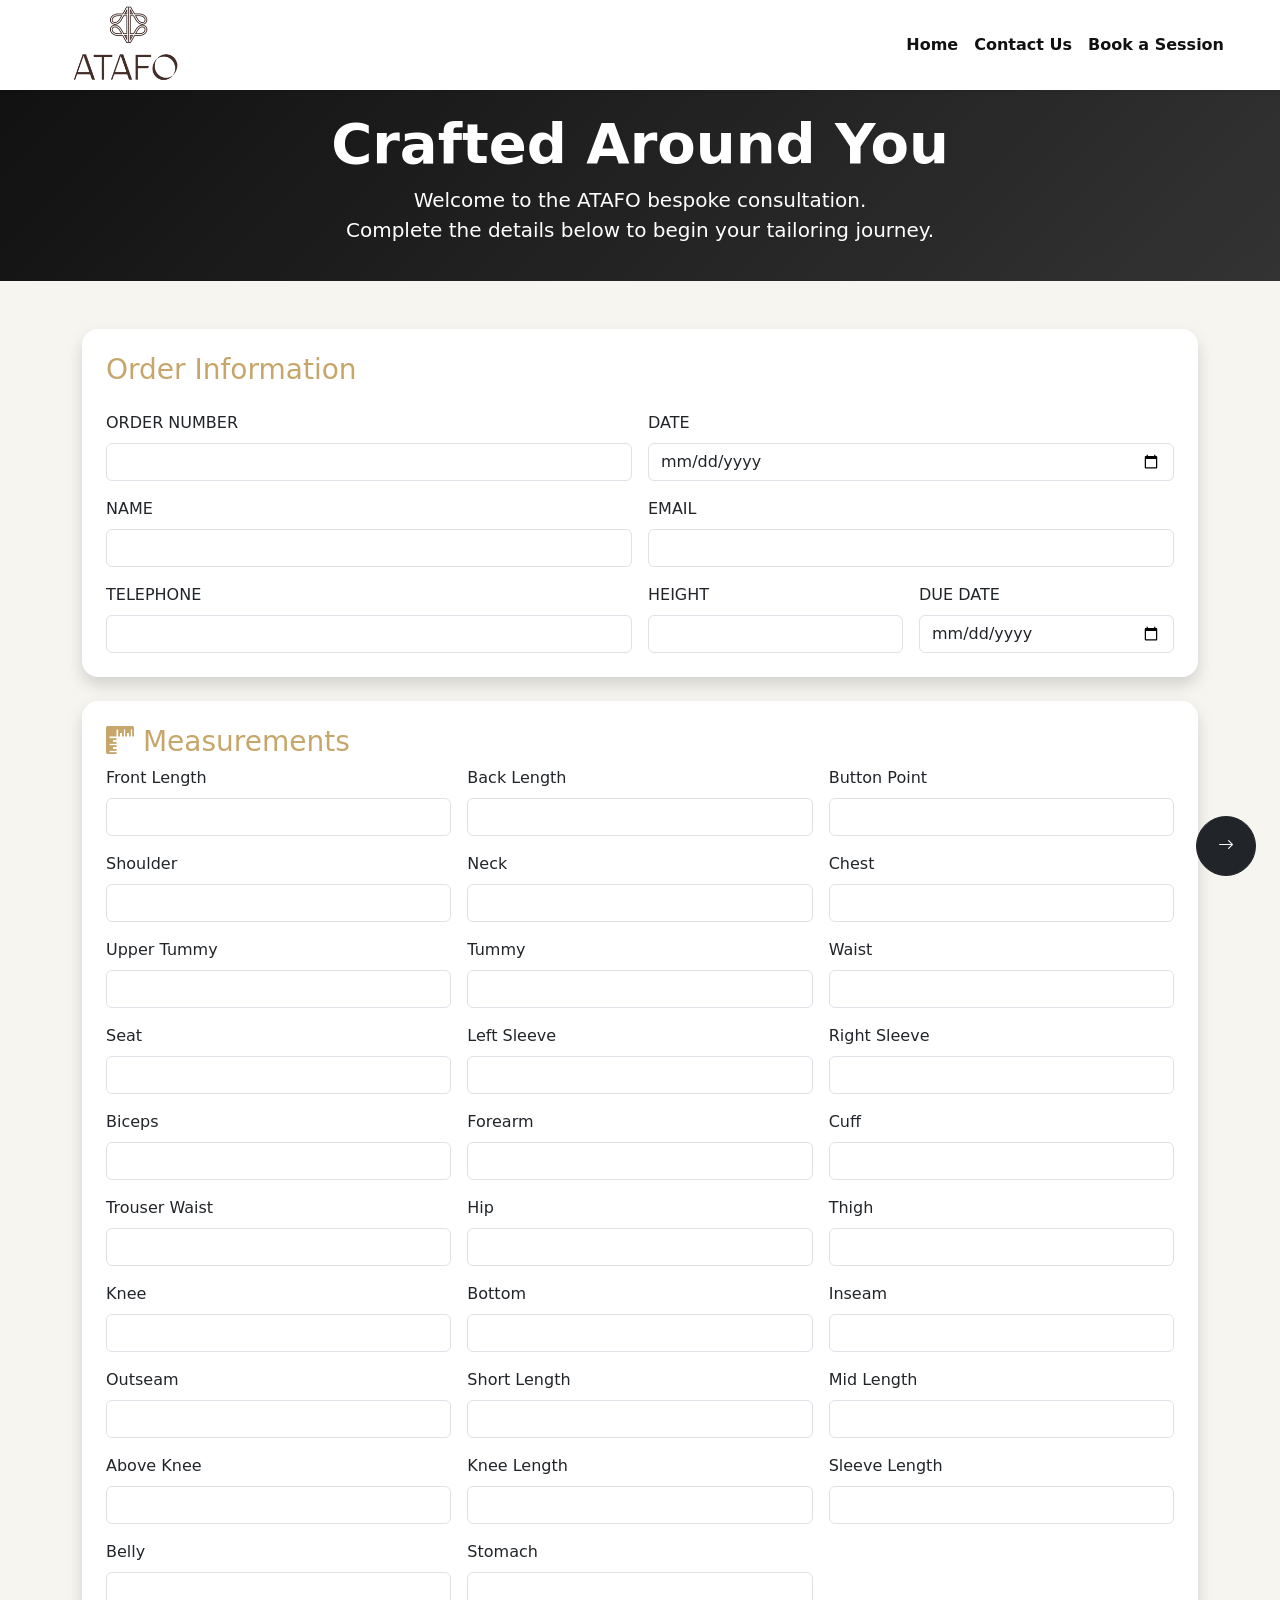
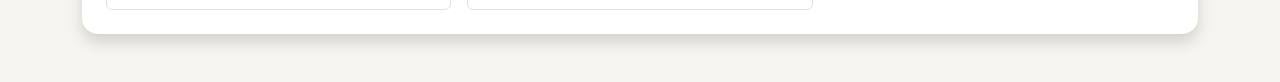
==== index.html @ 3252e6b1 "Add files via upload" ====
<!doctype html>
<html lang="en">
<head>
<meta charset="utf-8">
<meta name="viewport" content="width=device-width,initial-scale=1">
<title>ATAFO Bespoke Consultation</title>

<link href="https://cdn.jsdelivr.net/npm/bootstrap@5.3.3/dist/css/bootstrap.min.css" rel="stylesheet">
<link href="https://cdn.jsdelivr.net/npm/bootstrap-icons@1.11.3/font/bootstrap-icons.css" rel="stylesheet">
<link href="style.css" rel="stylesheet">
</head>

<body>

<nav class="navbar navbar-expand-lg bg-white shadow-sm atafo-navbar">
<div class="container-fluid">

<a class="navbar-brand ms-4" href="#">
<img src="logo.png"
style="width:200px;height:90px;object-fit:contain;margin-left:25px;">
</a>

<button class="navbar-toggler"
        type="button"
        data-bs-toggle="collapse"
        data-bs-target="#nav"
        aria-controls="nav"
        aria-expanded="false"
        aria-label="Toggle navigation">
    <span class="navbar-toggler-icon"></span>
</button>

<div class="collapse navbar-collapse" id="nav">
<ul class="navbar-nav ms-auto me-5 fw-semibold">
<li class="nav-item"><a class="nav-link" href="#">Home</a></li>
<li class="nav-item"><a class="nav-link" href="#">Contact Us</a></li>
<li class="nav-item"><a class="nav-link" href="#">Book a Session</a></li>
</ul>
</div>

</div>
</nav>

<header class="hero text-center">
<div class="container">
<h1 class="display-4 fw-bold">Crafted Around You</h1>
<p class="lead">Welcome to the ATAFO bespoke consultation.<br>
Complete the details below to begin your tailoring journey.</p>
</div>
</header>

<div class="container my-5">
<div class="card shadow border-0 rounded-4 p-4">
<h3 class="mb-4">Order Information</h3>
<div class="row g-3">
<div class="col-md-6"><label class="form-label">ORDER NUMBER</label><input class="form-control"></div>
<div class="col-md-6"><label class="form-label">DATE</label><input type="date" class="form-control"></div>
<div class="col-md-6"><label class="form-label">NAME</label><input class="form-control"></div>
<div class="col-md-6"><label class="form-label">EMAIL</label><input type="email" class="form-control"></div>
<div class="col-md-6"><label class="form-label">TELEPHONE</label><input class="form-control"></div>
<div class="col-md-3"><label class="form-label">HEIGHT</label><input class="form-control"></div>
<div class="col-md-3"><label class="form-label">DUE DATE</label><input type="date" class="form-control"></div>
</div>
</div>

<div class="card shadow border-0 rounded-4 p-4 mt-4">
<h3><i class="bi bi-rulers"></i> Measurements</h3>
<div class="row g-3">
<div class="col-md-4"><label class="form-label">Front Length</label><input class="form-control"></div>
<div class="col-md-4"><label class="form-label">Back Length</label><input class="form-control"></div>
<div class="col-md-4"><label class="form-label">Button Point</label><input class="form-control"></div>
<div class="col-md-4"><label class="form-label">Shoulder</label><input class="form-control"></div>
<div class="col-md-4"><label class="form-label">Neck</label><input class="form-control"></div>
<div class="col-md-4"><label class="form-label">Chest</label><input class="form-control"></div>
<div class="col-md-4"><label class="form-label">Upper Tummy</label><input class="form-control"></div>
<div class="col-md-4"><label class="form-label">Tummy</label><input class="form-control"></div>
<div class="col-md-4"><label class="form-label">Waist</label><input class="form-control"></div>
<div class="col-md-4"><label class="form-label">Seat</label><input class="form-control"></div>
<div class="col-md-4"><label class="form-label">Left Sleeve</label><input class="form-control"></div>
<div class="col-md-4"><label class="form-label">Right Sleeve</label><input class="form-control"></div>
<div class="col-md-4"><label class="form-label">Biceps</label><input class="form-control"></div>
<div class="col-md-4"><label class="form-label">Forearm</label><input class="form-control"></div>
<div class="col-md-4"><label class="form-label">Cuff</label><input class="form-control"></div>
<div class="col-md-4"><label class="form-label">Trouser Waist</label><input class="form-control"></div>
<div class="col-md-4"><label class="form-label">Hip</label><input class="form-control"></div>
<div class="col-md-4"><label class="form-label">Thigh</label><input class="form-control"></div>
<div class="col-md-4"><label class="form-label">Knee</label><input class="form-control"></div>
<div class="col-md-4"><label class="form-label">Bottom</label><input class="form-control"></div>
<div class="col-md-4"><label class="form-label">Inseam</label><input class="form-control"></div>
<div class="col-md-4"><label class="form-label">Outseam</label><input class="form-control"></div>
<div class="col-md-4"><label class="form-label">Short Length</label><input class="form-control"></div>
<div class="col-md-4"><label class="form-label">Mid Length</label><input class="form-control"></div>
<div class="col-md-4"><label class="form-label">Above Knee</label><input class="form-control"></div>
<div class="col-md-4"><label class="form-label">Knee Length</label><input class="form-control"></div>
<div class="col-md-4"><label class="form-label">Sleeve Length</label><input class="form-control"></div>
<div class="col-md-4"><label class="form-label">Belly</label><input class="form-control"></div>
<div class="col-md-4"><label class="form-label">Stomach</label><input class="form-control"></div>

</div></div></div>

<a href="sheet4.html" class="btn btn-dark rounded-circle position-fixed bottom-0 end-0 m-4" style="width:60px;height:60px;display:flex;align-items:center;justify-content:center;">
<i class="bi bi-arrow-right"></i>
</a>

<script src="https://cdn.jsdelivr.net/npm/bootstrap@5.3.3/dist/js/bootstrap.bundle.min.js"></script>
</body></html>
---- style.css ----
:root{--gold:#C6A66A;--dark:#111;--bg:#F7F5F0;}
body{background:var(--bg);}
.hero{
    background: linear-gradient(135deg,#111,#333);
    color: #fff;
    padding: 20px 0;
   
}
.nav-link{color:#111}.nav-link:hover{color:var(--gold)}
.card{border-radius:18px}
h3{color:var(--gold)}
.form-control:focus{border-color:var(--gold);box-shadow:0 0 0 .2rem rgba(198,166,106,.25)}

.atafo-navbar{
    min-height:90px;
    padding:0 !important;
}

.atafo-navbar .container-fluid{
    padding-left:0 !important;
    padding-right:0 !important;
}

.navbar-brand{
    margin:0 !important;
    padding:0 !important;
}

.logo-img{
    width:200px;
    height:90px;
    object-fit:contain;
    display:block;
    margin:0 !important;
}

@media (max-width:800px){

    .atafo-navbar .container-fluid{
        justify-content:space-between;
        padding-left:0 !important;
    }

    .navbar-brand{
        margin-left:-12px !important;
    }

}


@media (max-width:800px){

    .navbar-toggler{
        margin-right:30px;
    }

    .navbar-collapse{
        padding-left:15px;
    }

}
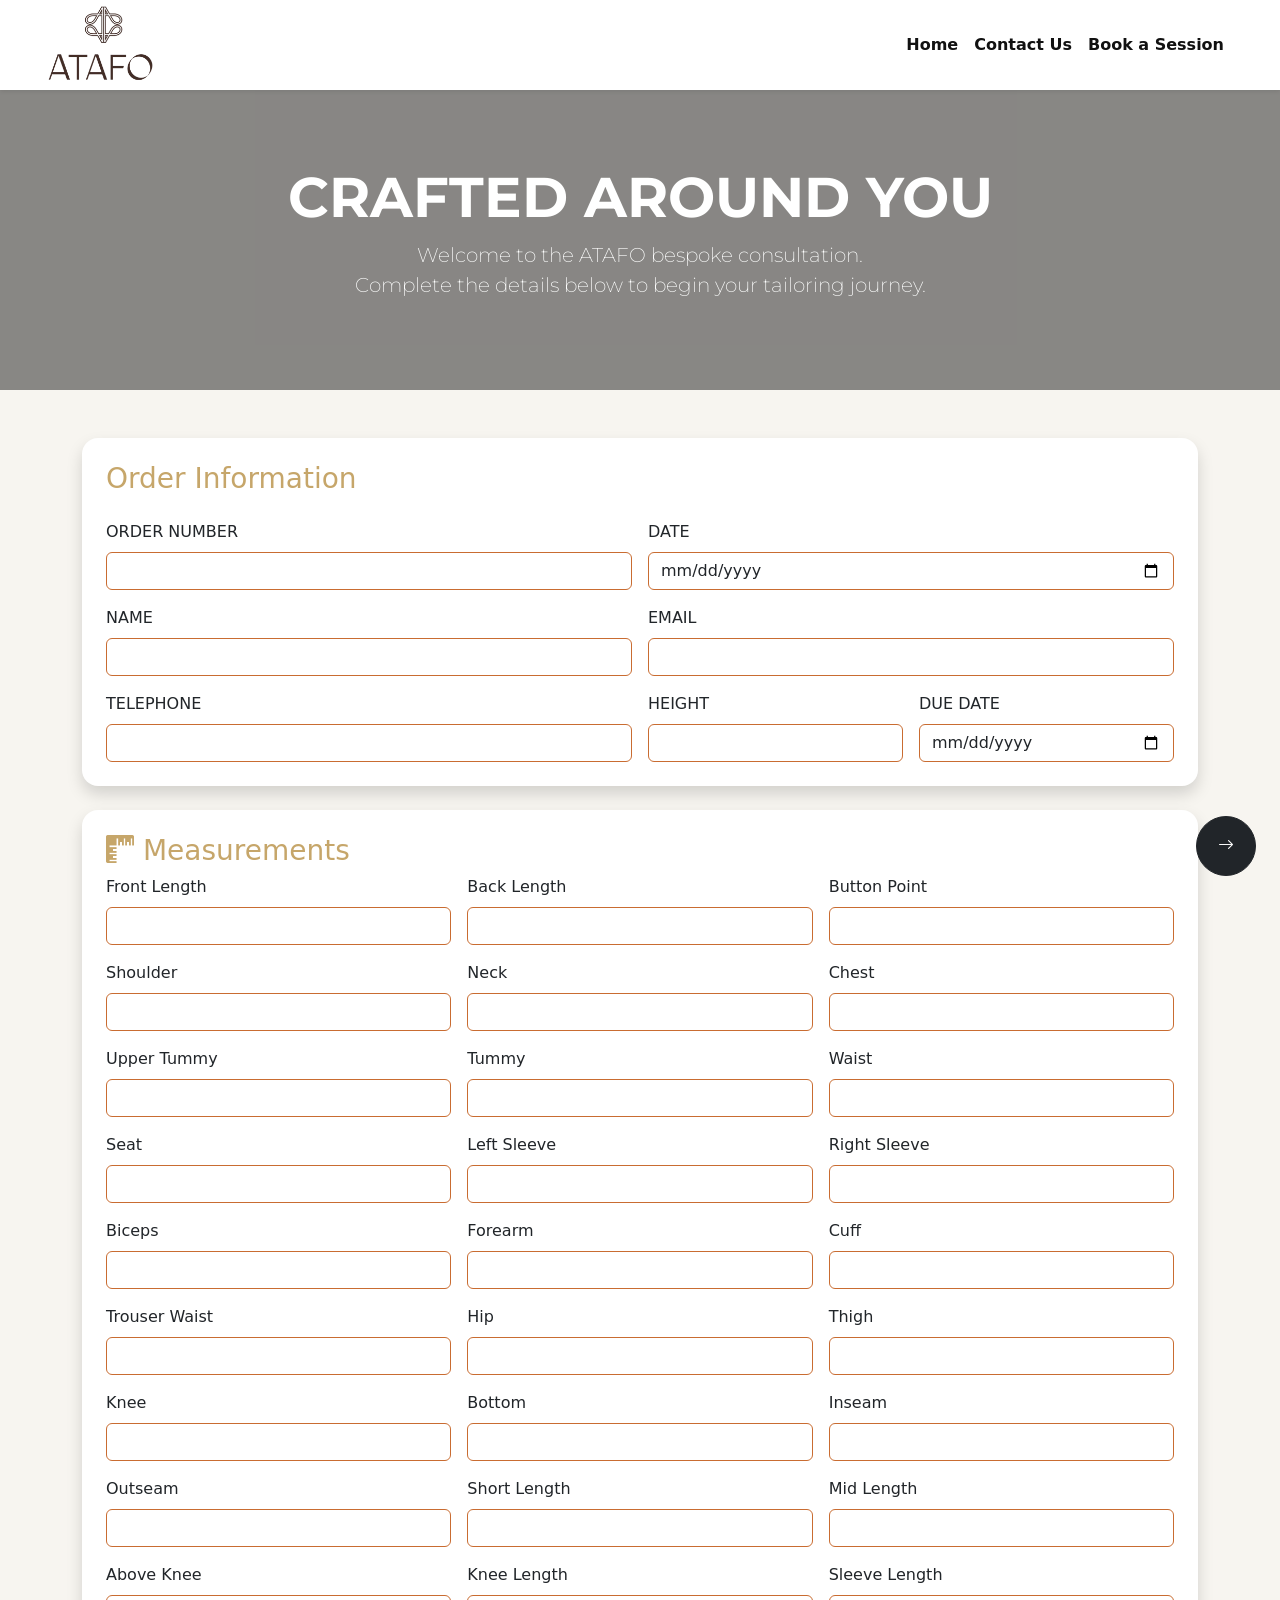
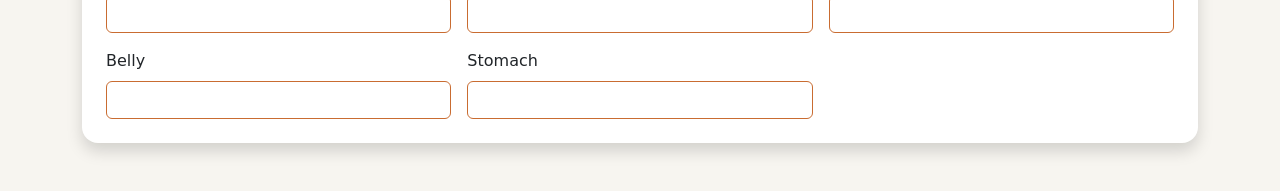
==== commit c3764d48: "Update index.html" ====
--- a/index.html
+++ b/index.html
@@ -8,6 +8,7 @@
 <link href="https://cdn.jsdelivr.net/npm/bootstrap@5.3.3/dist/css/bootstrap.min.css" rel="stylesheet">
 <link href="https://cdn.jsdelivr.net/npm/bootstrap-icons@1.11.3/font/bootstrap-icons.css" rel="stylesheet">
 <link href="style.css" rel="stylesheet">
+<link href="https://fonts.googleapis.com/css2?family=Montserrat:wght@400;900&display=swap" rel="stylesheet">
 </head>
 
 <body>
@@ -15,9 +16,8 @@
 <nav class="navbar navbar-expand-lg bg-white shadow-sm atafo-navbar">
 <div class="container-fluid">
 
-<a class="navbar-brand ms-4" href="#">
-<img src="logo.png"
-style="width:200px;height:90px;object-fit:contain;margin-left:25px;">
+<a class="navbar-brand" href="#">
+    <img src="logo.png" class="logo-img">
 </a>
 
 <button class="navbar-toggler"
@@ -27,7 +27,7 @@
         aria-controls="nav"
         aria-expanded="false"
         aria-label="Toggle navigation">
-    <span class="navbar-toggler-icon"></span>
+<i class="bi bi-list fs-1 menu-icon"></i>
 </button>
 
 <div class="collapse navbar-collapse" id="nav">
@@ -42,11 +42,17 @@
 </nav>
 
 <header class="hero text-center">
-<div class="container">
-<h1 class="display-4 fw-bold">Crafted Around You</h1>
-<p class="lead">Welcome to the ATAFO bespoke consultation.<br>
-Complete the details below to begin your tailoring journey.</p>
-</div>
+    <div class="hero-bg"></div>
+
+    <div class="hero-overlay">
+        <div class="container">
+            <h1 class="display-4 fw-bold">Crafted Around You</h1>
+            <p class="lead">
+                Welcome to the ATAFO bespoke consultation.<br>
+                Complete the details below to begin your tailoring journey.
+            </p>
+        </div>
+    </div>
 </header>
 
 <div class="container my-5">
@@ -99,8 +105,49 @@
 </div></div></div>
 
 <a href="sheet4.html" class="btn btn-dark rounded-circle position-fixed bottom-0 end-0 m-4" style="width:60px;height:60px;display:flex;align-items:center;justify-content:center;">
+
 <i class="bi bi-arrow-right"></i>
 </a>
 
 <script src="https://cdn.jsdelivr.net/npm/bootstrap@5.3.3/dist/js/bootstrap.bundle.min.js"></script>
-</body></html>+
+
+<script>
+document.addEventListener("click", function (e) {
+
+    const navbar = document.querySelector(".navbar");
+    const collapse = document.getElementById("nav");
+
+    if (!navbar.contains(e.target) && collapse.classList.contains("show")) {
+        const bsCollapse = bootstrap.Collapse.getOrCreateInstance(collapse);
+        bsCollapse.hide();
+    }
+
+});
+</script>
+
+
+
+<script>
+const hero = document.querySelector(".hero");
+const bg = document.querySelector(".hero-bg");
+
+hero.addEventListener("mousemove",(e)=>{
+
+    const rect = hero.getBoundingClientRect();
+
+    const x = (e.clientX - rect.left)/rect.width - .5;
+    const y = (e.clientY - rect.top)/rect.height - .5;
+
+    bg.style.transform =
+        `translate(${-x*25}px,${-y*25}px) scale(1.08)`;
+
+});
+
+hero.addEventListener("mouseleave",()=>{
+
+    bg.style.transform="translate(0,0) scale(1.08)";
+
+});
+</script>
+</body></html>
--- a/style.css
+++ b/style.css
@@ -1,15 +1,41 @@
 :root{--gold:#C6A66A;--dark:#111;--bg:#F7F5F0;}
 body{background:var(--bg);}
+
+
 .hero{
-    background: linear-gradient(135deg,#111,#333);
-    color: #fff;
-    padding: 20px 0;
-   
+    position:relative;
+    height:300px;
+    overflow:hidden;
 }
+
+.hero-bg{
+    position:absolute;
+    inset:-30px;
+    background:url("but.webp") center/cover no-repeat;
+    transition:transform .15s ease-out;
+    will-change:transform;
+}
+
+.hero-overlay{
+    position:relative;
+    z-index:2;
+    height:100%;
+    display:flex;
+    justify-content:center;
+    align-items:center;
+    background:rgba(0,0,0,.45);
+}
+
+
+
 .nav-link{color:#111}.nav-link:hover{color:var(--gold)}
 .card{border-radius:18px}
 h3{color:var(--gold)}
-.form-control:focus{border-color:var(--gold);box-shadow:0 0 0 .2rem rgba(198,166,106,.25)}
+
+
+.form-control{
+    border: 1px solid #C96C31;
+}
 
 .atafo-navbar{
     min-height:90px;
@@ -34,6 +60,22 @@
     margin:0 !important;
 }
 
+
+.hero h1,
+.hero .lead{
+    color: #fff;
+}
+.hero h1{
+    font-family: "Montserrat", sans-serif;
+    font-weight: 400;
+    text-transform: uppercase;
+}
+
+.hero p{
+    font-family: "Montserrat", sans-serif;
+    font-weight: 200;
+}
+
 @media (max-width:800px){
 
     .atafo-navbar .container-fluid{
@@ -45,10 +87,10 @@
         margin-left:-12px !important;
     }
 
-}
-
-
-@media (max-width:800px){
+    .logo-img{
+        width:130px !important;
+        height:auto !important;
+    }
 
     .navbar-toggler{
         margin-right:30px;
@@ -58,4 +100,18 @@
         padding-left:15px;
     }
 
-}+}
+
+.menu-icon{
+    color:#C96C31;
+    font-size:2.4rem !important;
+}
+
+.navbar-toggler{
+    border:1px solid #C96C31;
+}
+
+.navbar-toggler:focus{
+    box-shadow:none;
+}
+
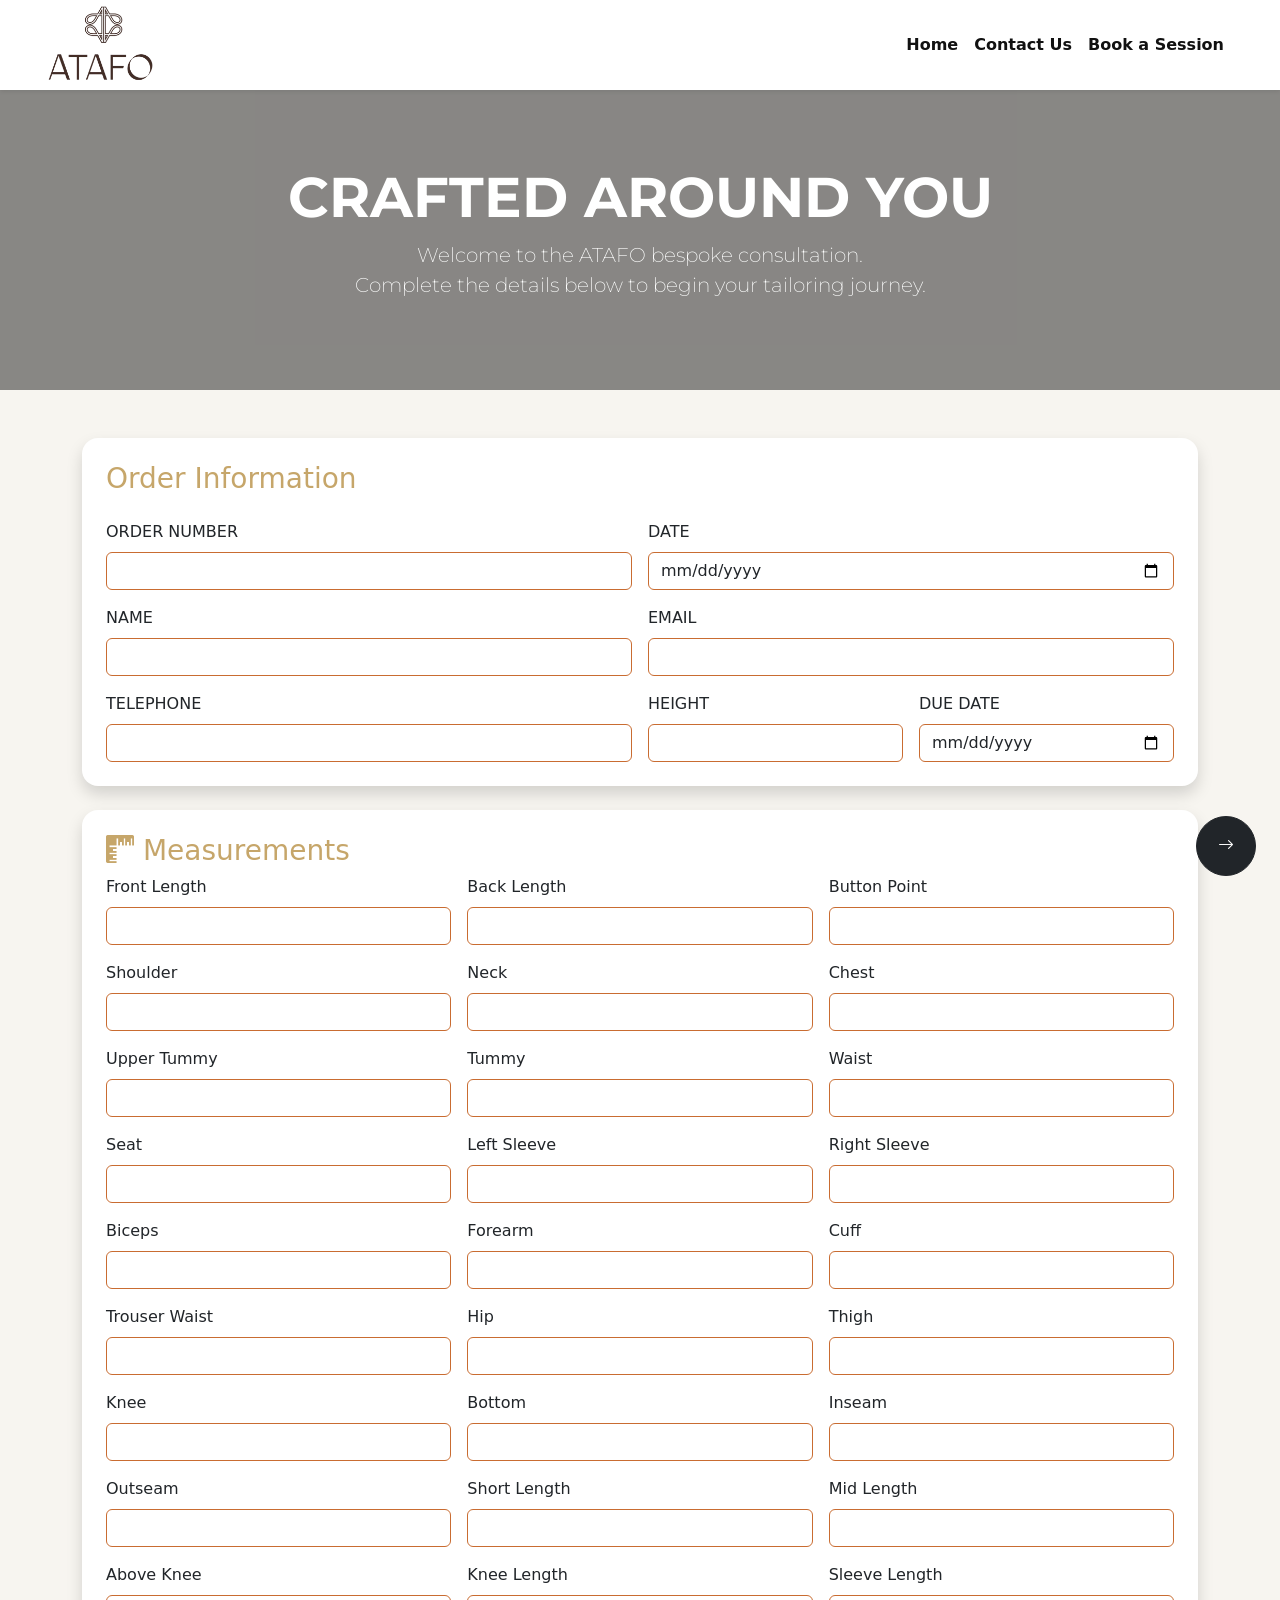
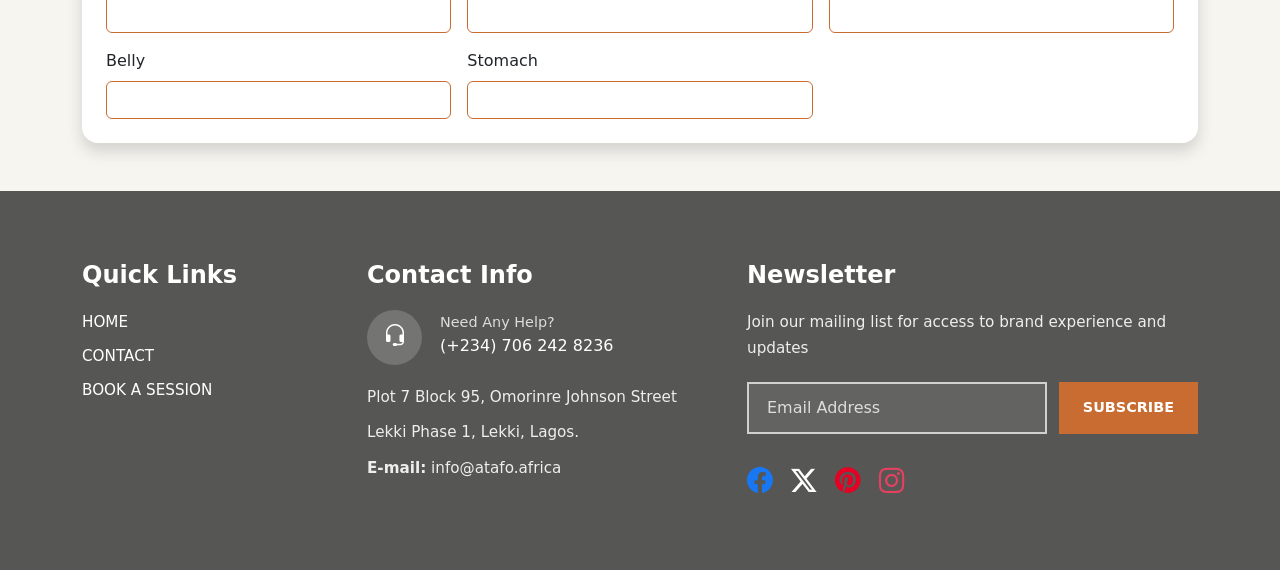
==== commit 59cdd63e: "Update index.html" ====
--- a/index.html
+++ b/index.html
@@ -104,6 +104,87 @@
 
 </div></div></div>
 
+
+
+<footer class="footer">
+    <div class="container">
+        <div class="row gy-5">
+
+            <!-- Quick Links -->
+            <div class="col-lg-3 col-md-6">
+                <h4>Quick Links</h4>
+
+                <ul class="footer-links">
+                    <li><a href="#">HOME</a></li>
+                    <li><a href="#">CONTACT</a></li>
+                    <li><a href="#">BOOK A SESSION</a></li>
+                </ul>
+            </div>
+
+            <!-- Contact -->
+            <div class="col-lg-4 col-md-6">
+
+                <h4>Contact Info</h4>
+
+                <div class="contact-box">
+
+                    <div class="icon-circle">
+                        <i class="bi bi-headset"></i>
+                    </div>
+
+                    <div>
+
+                        <span class="small-text">Need Any Help?</span>
+
+                        <h3>(+234) 706 242 8236</h3>
+
+                    </div>
+
+                </div>
+
+                <p>Plot 7 Block 95, Omorinre Johnson Street</p>
+                <p>Lekki Phase 1, Lekki, Lagos.</p>
+                <p><strong>E-mail:</strong> info@atafo.africa</p>
+
+            </div>
+
+            <!-- Newsletter -->
+            <div class="col-lg-5">
+
+                <h4>Newsletter</h4>
+
+                <p>
+                    Join our mailing list for access to brand experience and updates
+                </p>
+
+                <div class="newsletter">
+
+                    <input
+                        type="email"
+                        placeholder="Email Address">
+
+                    <button>SUBSCRIBE</button>
+
+                </div>
+
+                <div class="socials">
+
+                    <a href="#"><i class="bi bi-facebook"></i></a>
+
+                    <a href="#"><i class="bi bi-twitter-x"></i></a>
+
+                    <a href="#"><i class="bi bi-pinterest"></i></a>
+
+                    <a href="#"><i class="bi bi-instagram"></i></a>
+
+                </div>
+
+            </div>
+
+        </div>
+    </div>
+</footer>
+
 <a href="sheet4.html" class="btn btn-dark rounded-circle position-fixed bottom-0 end-0 m-4" style="width:60px;height:60px;display:flex;align-items:center;justify-content:center;">
 
 <i class="bi bi-arrow-right"></i>
@@ -136,8 +217,8 @@
 
     const rect = hero.getBoundingClientRect();
 
-    const x = (e.clientX - rect.left)/rect.width - .5;
-    const y = (e.clientY - rect.top)/rect.height - .5;
+    const x = (e.clientX - rect.left)/rect.width - .8;
+    const y = (e.clientY - rect.top)/rect.height - .8;
 
     bg.style.transform =
         `translate(${-x*25}px,${-y*25}px) scale(1.08)`;
--- a/style.css
+++ b/style.css
@@ -67,7 +67,7 @@
 }
 .hero h1{
     font-family: "Montserrat", sans-serif;
-    font-weight: 400;
+    font-weight: 300;
     text-transform: uppercase;
 }
 
@@ -82,6 +82,9 @@
         justify-content:space-between;
         padding-left:0 !important;
     }
+      .hero h1{
+        font-size: 2.2rem !important;
+    }
 
     .navbar-brand{
         margin-left:-12px !important;
@@ -100,6 +103,9 @@
         padding-left:15px;
     }
 
+       .hero .lead{
+        font-size: 1rem;
+    }
 }
 
 .menu-icon{
@@ -115,3 +121,191 @@
     box-shadow:none;
 }
 
+
+
+
+
+
+
+
+
+
+
+
+
+
+.footer{
+    position:relative;
+    padding:70px 0;
+    background:url("foot.webp") center center/cover no-repeat;
+    overflow:hidden;
+}
+
+.footer::before{
+    content:"";
+    position:absolute;
+    inset:0;
+    background:linear-gradient(
+        rgba(0,0,0,.65),
+        rgba(0,0,0,.65)
+    );
+}
+
+.footer .container{
+    position:relative;
+    z-index:2;
+}
+
+/* Headings */
+.footer h4{
+    color:#fff;
+    font-size:1.5rem;
+    font-weight:600;
+    margin-bottom:20px;
+}
+
+/* Links */
+
+.footer-links{
+    list-style:none;
+    padding:0;
+    margin:0;
+}
+
+.footer-links li{
+    margin-bottom:10px;
+}
+
+.footer-links a{
+    color:#fff;
+    text-decoration:none;
+    font-size:.95rem;
+    transition:.3s;
+    font-weight:500;
+}
+
+.footer-links a:hover{
+    color:#C96C31;
+}
+
+/* Contact */
+
+.contact-box{
+    display:flex;
+    gap:18px;
+    align-items:flex-start;
+    margin-bottom:20px;
+}
+
+.icon-circle{
+    width:55px;
+    height:55px;
+    border-radius:50%;
+    background:rgba(255,255,255,.18);
+    display:flex;
+    align-items:center;
+    justify-content:center;
+    color:#fff;
+    font-size:1.5rem;
+}
+
+.small-text{
+    color:#ddd;
+    font-size:.9rem;
+}
+
+.contact-box h3{
+    color:#fff;
+    font-size:1rem;
+    margin:2px 0 0;
+}
+
+.footer p{
+    color:#eee;
+    font-size:.95rem;
+    line-height:1.7;
+    margin-bottom:.6rem;
+}
+
+/* Newsletter */
+
+.newsletter{
+    display:flex;
+    gap:12px;
+    margin-top:20px;
+}
+
+.newsletter input{
+    flex:1;
+    height:52px;
+    border:2px solid rgba(255,255,255,.7);
+    background:rgba(255,255,255,.08);
+    color:#fff;
+    padding:0 18px;
+    outline:none;
+}
+
+.newsletter input::placeholder{
+    color:#ddd;
+}
+
+.newsletter button{
+    background:#C96C31;
+    color:#fff;
+    border:none;
+    padding:0 24px;
+    font-size:.9rem;
+    font-weight:600;
+}
+
+.newsletter button:hover{
+    background:#fff;
+    color:#C96C31;
+}
+
+/* Socials */
+
+.socials{
+    display:flex;
+    gap:18px;
+    margin-top:28px;
+    font-size:1.6rem;
+}
+
+.socials a{
+    transition:.3s;
+}
+
+.socials a:hover{
+    transform:translateY(-4px);
+}
+
+.socials .bi-facebook{color:#1877F2;}
+.socials .bi-twitter-x{color:#fff;}
+.socials .bi-pinterest{color:#E60023;}
+.socials .bi-instagram{color:#E4405F;}
+
+@media(max-width:800px){
+
+    .footer{
+        text-align:center;
+        padding:55px 0;
+    }
+
+    .contact-box{
+        justify-content:center;
+    }
+
+    .newsletter{
+        flex-direction:column;
+    }
+
+    .newsletter button{
+        height:52px;
+    }
+
+    .socials{
+        justify-content:center;
+    }
+
+}
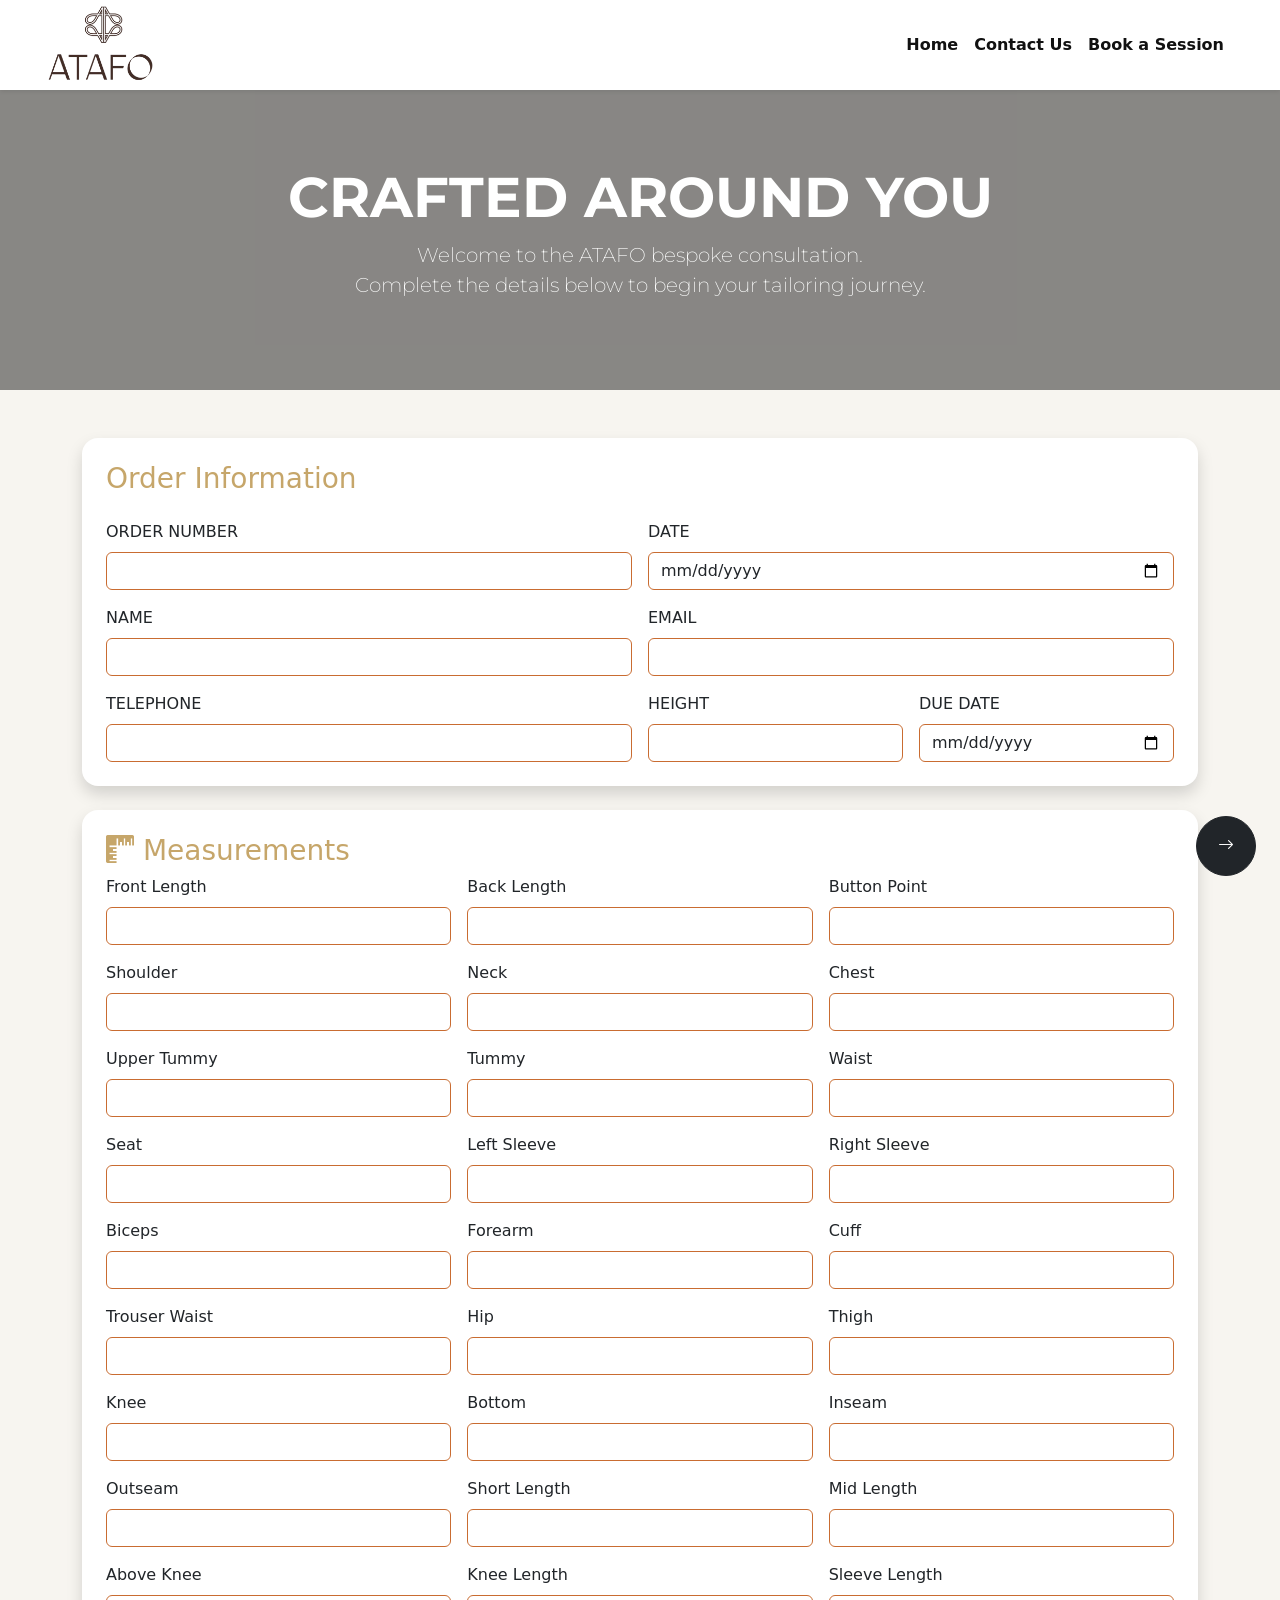
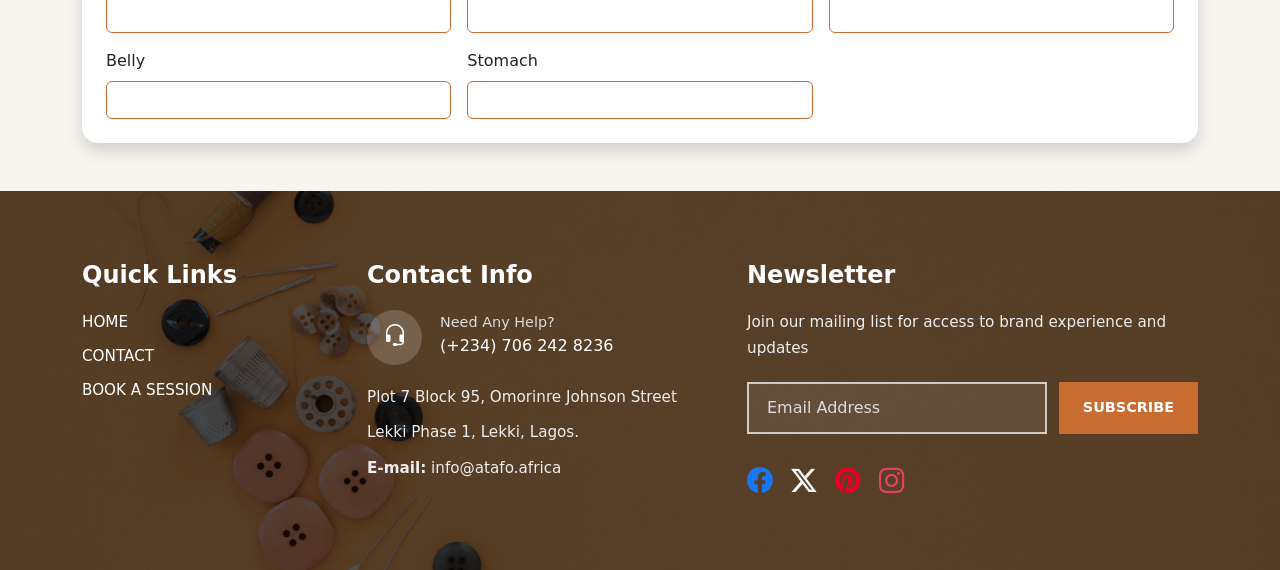
==== commit d92a219a: "Update index.html" ====
--- a/index.html
+++ b/index.html
@@ -7,6 +7,8 @@
 
 <link href="https://cdn.jsdelivr.net/npm/bootstrap@5.3.3/dist/css/bootstrap.min.css" rel="stylesheet">
 <link href="https://cdn.jsdelivr.net/npm/bootstrap-icons@1.11.3/font/bootstrap-icons.css" rel="stylesheet">
+<link rel="icon" href="https://atafo.africa/wp-content/uploads/2024/09/logomark-01-150x150.png">
+<link rel="shortcut icon" href="https://atafo.africa/wp-content/uploads/2024/09/logomark-01-150x150.png">
 <link href="style.css" rel="stylesheet">
 <link href="https://fonts.googleapis.com/css2?family=Montserrat:wght@400;900&display=swap" rel="stylesheet">
 </head>
@@ -106,6 +108,15 @@
 
 
 
+
+<a href="sheet4.html" class="btn btn-dark rounded-circle position-fixed bottom-0 end-0 m-4" style="width:60px;height:60px;display:flex;align-items:center;justify-content:center;">
+
+<i class="bi bi-arrow-right"></i>
+</a>
+
+
+
+
 <footer class="footer">
     <div class="container">
         <div class="row gy-5">
@@ -185,10 +196,7 @@
     </div>
 </footer>
 
-<a href="sheet4.html" class="btn btn-dark rounded-circle position-fixed bottom-0 end-0 m-4" style="width:60px;height:60px;display:flex;align-items:center;justify-content:center;">
-
-<i class="bi bi-arrow-right"></i>
-</a>
+
 
 <script src="https://cdn.jsdelivr.net/npm/bootstrap@5.3.3/dist/js/bootstrap.bundle.min.js"></script>
 
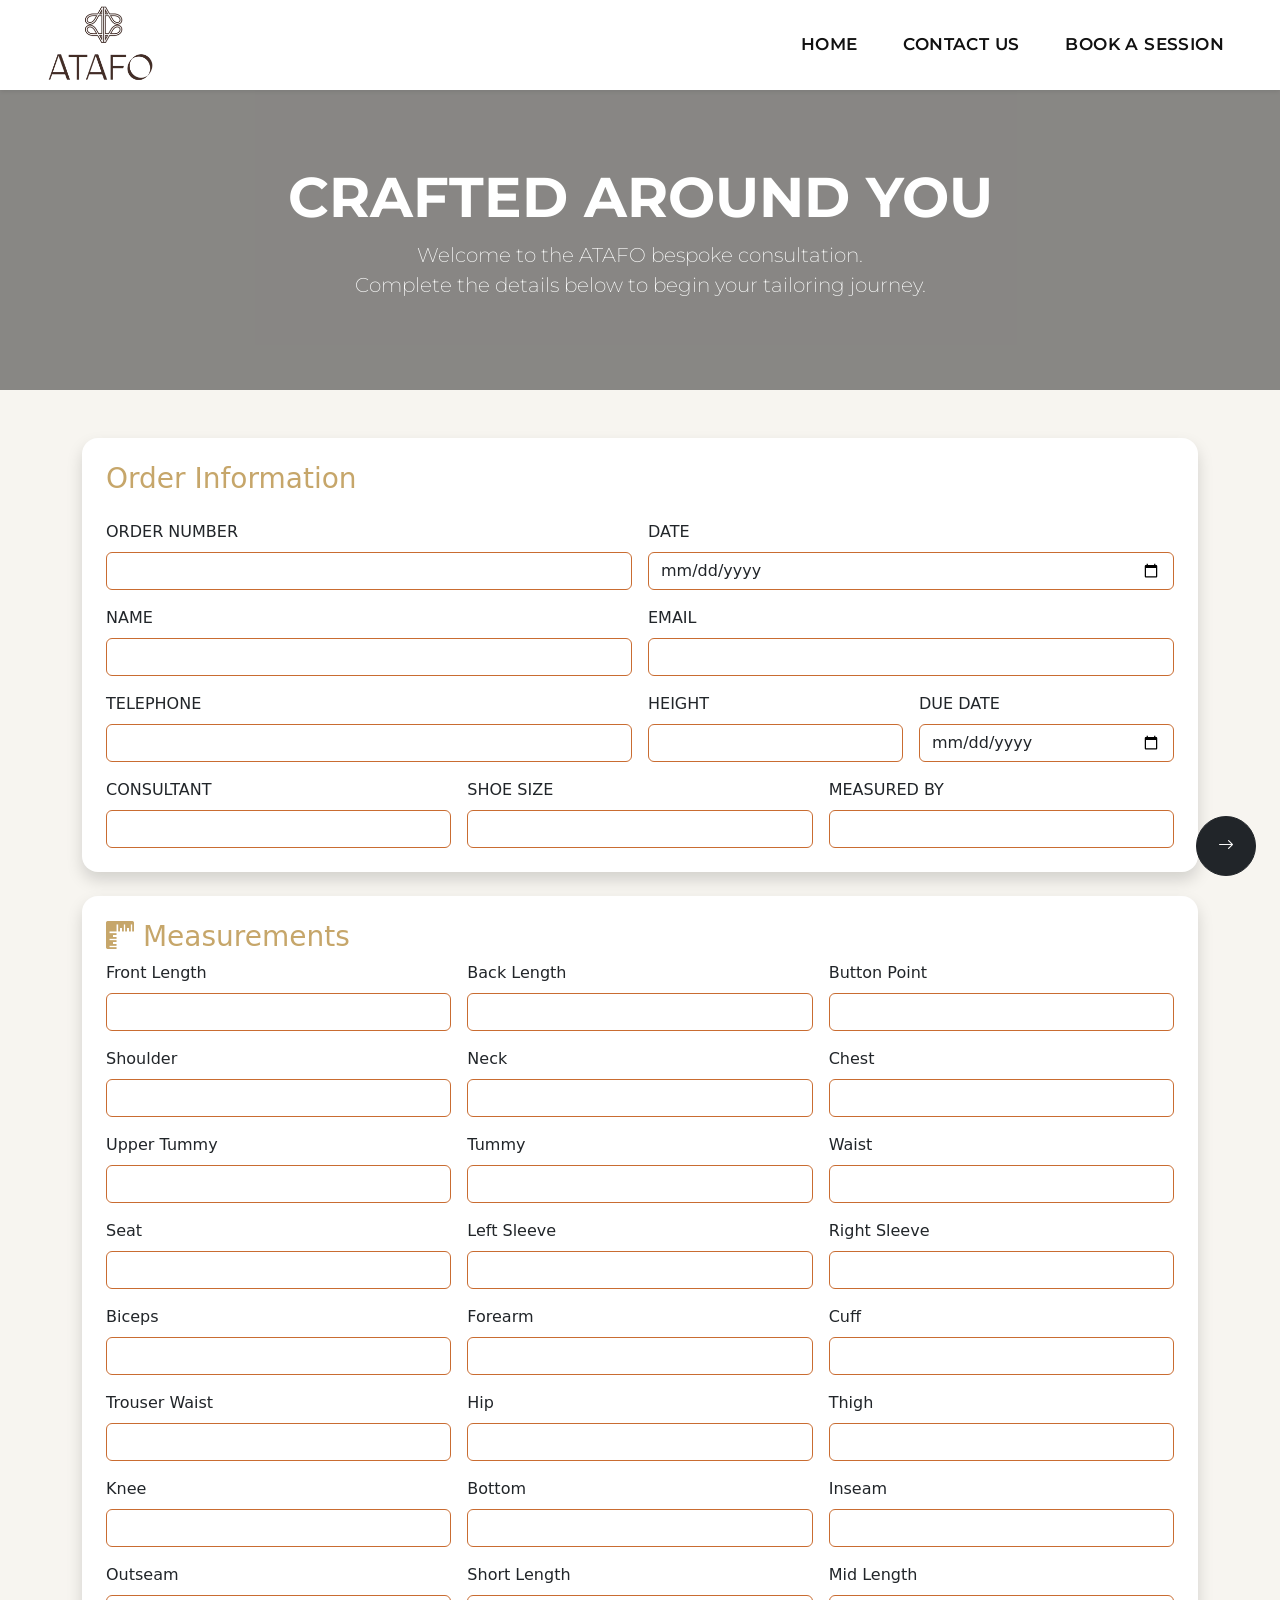
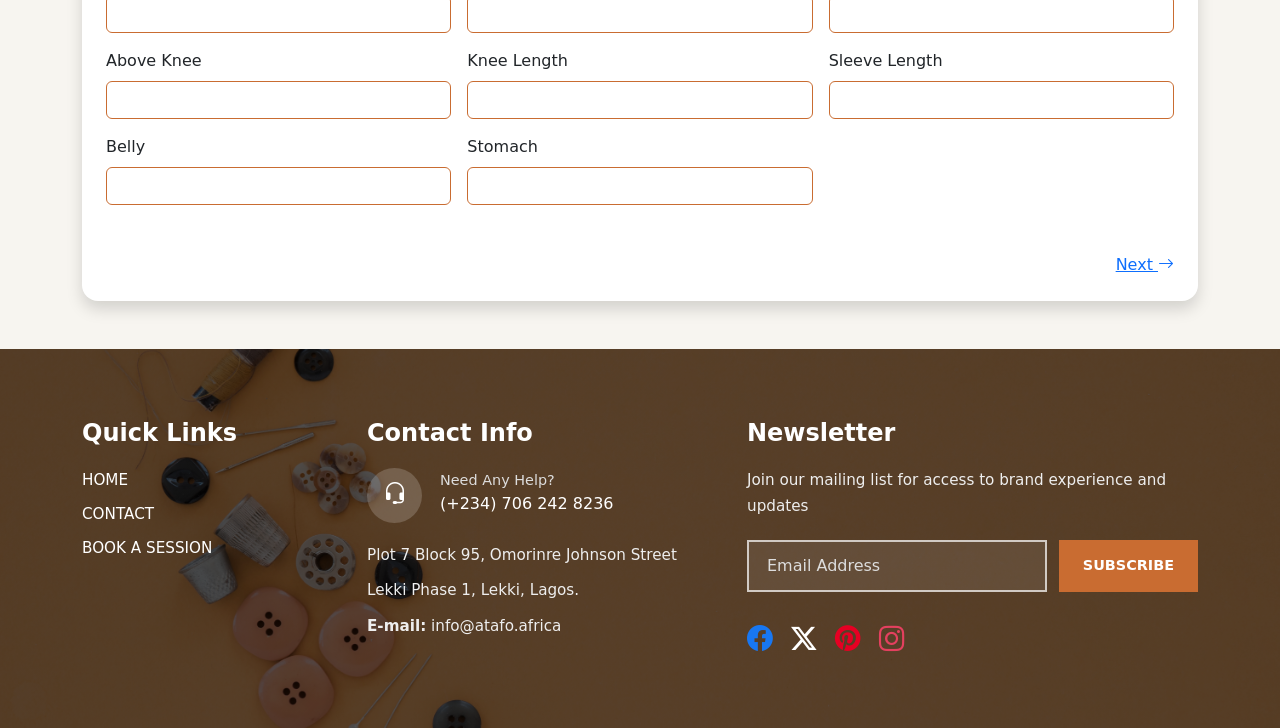
==== commit ce09e470: "Enhance index.html with navigation and input fields Updated navigation links and added input fields " ====
--- a/index.html
+++ b/index.html
@@ -9,6 +9,7 @@
 <link href="https://cdn.jsdelivr.net/npm/bootstrap-icons@1.11.3/font/bootstrap-icons.css" rel="stylesheet">
 <link rel="icon" href="https://atafo.africa/wp-content/uploads/2024/09/logomark-01-150x150.png">
 <link rel="shortcut icon" href="https://atafo.africa/wp-content/uploads/2024/09/logomark-01-150x150.png">
+<link href="https://fonts.googleapis.com/css2?family=Montserrat:wght@600;700&display=swap" rel="stylesheet">
 <link href="style.css" rel="stylesheet">
 <link href="https://fonts.googleapis.com/css2?family=Montserrat:wght@400;900&display=swap" rel="stylesheet">
 </head>
@@ -18,7 +19,7 @@
 <nav class="navbar navbar-expand-lg bg-white shadow-sm atafo-navbar">
 <div class="container-fluid">
 
-<a class="navbar-brand" href="#">
+<a class="navbar-brand" href="index.html">
     <img src="logo.png" class="logo-img">
 </a>
 
@@ -34,7 +35,7 @@
 
 <div class="collapse navbar-collapse" id="nav">
 <ul class="navbar-nav ms-auto me-5 fw-semibold">
-<li class="nav-item"><a class="nav-link" href="#">Home</a></li>
+<li class="nav-item"><a class="nav-link" href="index.html">Home</a></li>
 <li class="nav-item"><a class="nav-link" href="#">Contact Us</a></li>
 <li class="nav-item"><a class="nav-link" href="#">Book a Session</a></li>
 </ul>
@@ -42,6 +43,8 @@
 
 </div>
 </nav>
+
+
 
 <header class="hero text-center">
     <div class="hero-bg"></div>
@@ -55,63 +58,146 @@
             </p>
         </div>
     </div>
-</header>
-
-<div class="container my-5">
+</header><div class="container my-5">
 <div class="card shadow border-0 rounded-4 p-4">
 <h3 class="mb-4">Order Information</h3>
+
 <div class="row g-3">
-<div class="col-md-6"><label class="form-label">ORDER NUMBER</label><input class="form-control"></div>
-<div class="col-md-6"><label class="form-label">DATE</label><input type="date" class="form-control"></div>
-<div class="col-md-6"><label class="form-label">NAME</label><input class="form-control"></div>
-<div class="col-md-6"><label class="form-label">EMAIL</label><input type="email" class="form-control"></div>
-<div class="col-md-6"><label class="form-label">TELEPHONE</label><input class="form-control"></div>
-<div class="col-md-3"><label class="form-label">HEIGHT</label><input class="form-control"></div>
-<div class="col-md-3"><label class="form-label">DUE DATE</label><input type="date" class="form-control"></div>
+
+<div class="col-md-6">
+<label class="form-label">ORDER NUMBER</label>
+<input id="orderNumber" class="form-control">
+</div>
+
+<div class="col-md-6">
+<label class="form-label">DATE</label>
+<input id="date" type="date" class="form-control">
+</div>
+
+<div class="col-md-6">
+<label class="form-label">NAME</label>
+<input id="customerName" class="form-control">
+</div>
+
+<div class="col-md-6">
+<label class="form-label">EMAIL</label>
+<input id="email" type="email" class="form-control">
+</div>
+
+<div class="col-md-6">
+<label class="form-label">TELEPHONE</label>
+<input id="telephone" class="form-control">
+</div>
+
+<div class="col-md-3">
+<label class="form-label">HEIGHT</label>
+<input id="height" class="form-control">
+</div>
+
+<div class="col-md-3">
+<label class="form-label">DUE DATE</label>
+<input id="dueDate" type="date" class="form-control">
+</div>
+
+<div class="col-md-4">
+<label class="form-label">CONSULTANT</label>
+<input id="consultant" class="form-control">
+</div>
+
+<div class="col-md-4">
+<label class="form-label">SHOE SIZE</label>
+<input id="shoeSize" class="form-control">
+</div>
+
+<div class="col-md-4">
+<label class="form-label">MEASURED BY</label>
+<input id="measuredBy" class="form-control">
+</div>
+
 </div>
 </div>
 
 <div class="card shadow border-0 rounded-4 p-4 mt-4">
 <h3><i class="bi bi-rulers"></i> Measurements</h3>
+
 <div class="row g-3">
-<div class="col-md-4"><label class="form-label">Front Length</label><input class="form-control"></div>
-<div class="col-md-4"><label class="form-label">Back Length</label><input class="form-control"></div>
-<div class="col-md-4"><label class="form-label">Button Point</label><input class="form-control"></div>
-<div class="col-md-4"><label class="form-label">Shoulder</label><input class="form-control"></div>
-<div class="col-md-4"><label class="form-label">Neck</label><input class="form-control"></div>
-<div class="col-md-4"><label class="form-label">Chest</label><input class="form-control"></div>
-<div class="col-md-4"><label class="form-label">Upper Tummy</label><input class="form-control"></div>
-<div class="col-md-4"><label class="form-label">Tummy</label><input class="form-control"></div>
-<div class="col-md-4"><label class="form-label">Waist</label><input class="form-control"></div>
-<div class="col-md-4"><label class="form-label">Seat</label><input class="form-control"></div>
-<div class="col-md-4"><label class="form-label">Left Sleeve</label><input class="form-control"></div>
-<div class="col-md-4"><label class="form-label">Right Sleeve</label><input class="form-control"></div>
-<div class="col-md-4"><label class="form-label">Biceps</label><input class="form-control"></div>
-<div class="col-md-4"><label class="form-label">Forearm</label><input class="form-control"></div>
-<div class="col-md-4"><label class="form-label">Cuff</label><input class="form-control"></div>
-<div class="col-md-4"><label class="form-label">Trouser Waist</label><input class="form-control"></div>
-<div class="col-md-4"><label class="form-label">Hip</label><input class="form-control"></div>
-<div class="col-md-4"><label class="form-label">Thigh</label><input class="form-control"></div>
-<div class="col-md-4"><label class="form-label">Knee</label><input class="form-control"></div>
-<div class="col-md-4"><label class="form-label">Bottom</label><input class="form-control"></div>
-<div class="col-md-4"><label class="form-label">Inseam</label><input class="form-control"></div>
-<div class="col-md-4"><label class="form-label">Outseam</label><input class="form-control"></div>
-<div class="col-md-4"><label class="form-label">Short Length</label><input class="form-control"></div>
-<div class="col-md-4"><label class="form-label">Mid Length</label><input class="form-control"></div>
-<div class="col-md-4"><label class="form-label">Above Knee</label><input class="form-control"></div>
-<div class="col-md-4"><label class="form-label">Knee Length</label><input class="form-control"></div>
-<div class="col-md-4"><label class="form-label">Sleeve Length</label><input class="form-control"></div>
-<div class="col-md-4"><label class="form-label">Belly</label><input class="form-control"></div>
-<div class="col-md-4"><label class="form-label">Stomach</label><input class="form-control"></div>
-
-</div></div></div>
-
-
-
-
-<a href="sheet4.html" class="btn btn-dark rounded-circle position-fixed bottom-0 end-0 m-4" style="width:60px;height:60px;display:flex;align-items:center;justify-content:center;">
-
-<i class="bi bi-arrow-right"></i>
+
+<div class="col-md-4"><label class="form-label">Front Length</label><input id="frontLength" class="form-control"></div>
+
+<div class="col-md-4"><label class="form-label">Back Length</label><input id="backLength" class="form-control"></div>
+
+<div class="col-md-4"><label class="form-label">Button Point</label><input id="buttonPoint" class="form-control"></div>
+
+<div class="col-md-4"><label class="form-label">Shoulder</label><input id="shoulder" class="form-control"></div>
+
+<div class="col-md-4"><label class="form-label">Neck</label><input id="neck" class="form-control"></div>
+
+<div class="col-md-4"><label class="form-label">Chest</label><input id="chest" class="form-control"></div>
+
+<div class="col-md-4"><label class="form-label">Upper Tummy</label><input id="upperTummy" class="form-control"></div>
+
+<div class="col-md-4"><label class="form-label">Tummy</label><input id="tummy" class="form-control"></div>
+
+<div class="col-md-4"><label class="form-label">Waist</label><input id="waist" class="form-control"></div>
+
+<div class="col-md-4"><label class="form-label">Seat</label><input id="seat" class="form-control"></div>
+
+<div class="col-md-4"><label class="form-label">Left Sleeve</label><input id="leftSleeve" class="form-control"></div>
+
+<div class="col-md-4"><label class="form-label">Right Sleeve</label><input id="rightSleeve" class="form-control"></div>
+
+<div class="col-md-4"><label class="form-label">Biceps</label><input id="biceps" class="form-control"></div>
+
+<div class="col-md-4"><label class="form-label">Forearm</label><input id="forearm" class="form-control"></div>
+
+<div class="col-md-4"><label class="form-label">Cuff</label><input id="cuff" class="form-control"></div>
+
+<div class="col-md-4"><label class="form-label">Trouser Waist</label><input id="trouserWaist" class="form-control"></div>
+
+<div class="col-md-4"><label class="form-label">Hip</label><input id="hip" class="form-control"></div>
+
+<div class="col-md-4"><label class="form-label">Thigh</label><input id="thigh" class="form-control"></div>
+
+<div class="col-md-4"><label class="form-label">Knee</label><input id="knee" class="form-control"></div>
+
+<div class="col-md-4"><label class="form-label">Bottom</label><input id="bottom" class="form-control"></div>
+
+<div class="col-md-4"><label class="form-label">Inseam</label><input id="inseam" class="form-control"></div>
+
+<div class="col-md-4"><label class="form-label">Outseam</label><input id="outseam" class="form-control"></div>
+
+<div class="col-md-4"><label class="form-label">Short Length</label><input id="shortLength" class="form-control"></div>
+
+<div class="col-md-4"><label class="form-label">Mid Length</label><input id="midLength" class="form-control"></div>
+
+<div class="col-md-4"><label class="form-label">Above Knee</label><input id="aboveKnee" class="form-control"></div>
+
+<div class="col-md-4"><label class="form-label">Knee Length</label><input id="kneeLength" class="form-control"></div>
+
+<div class="col-md-4"><label class="form-label">Sleeve Length</label><input id="sleeveLength" class="form-control"></div>
+
+<div class="col-md-4"><label class="form-label">Belly</label><input id="belly" class="form-control"></div>
+
+<div class="col-md-4"><label class="form-label">Stomach</label><input id="stomach" class="form-control"></div>
+
+</div>
+
+<div class="d-flex justify-content-end mt-5">
+    <a href="form.html" class="next-btn">
+        Next
+        <i class="bi bi-arrow-right"></i>
+    </a>
+</div>
+
+</div>
+</div>
+<a href="form.html"
+   id="nextPage"
+   class="btn btn-dark rounded-circle position-fixed bottom-0 end-0 m-4"
+   style="width:60px;height:60px;display:flex;align-items:center;justify-content:center;">
+
+    <i class="bi bi-arrow-right"></i>
+
 </a>
 
 
@@ -178,23 +264,79 @@
 
                 </div>
 
-                <div class="socials">
-
-                    <a href="#"><i class="bi bi-facebook"></i></a>
-
-                    <a href="#"><i class="bi bi-twitter-x"></i></a>
-
-                    <a href="#"><i class="bi bi-pinterest"></i></a>
-
-                    <a href="#"><i class="bi bi-instagram"></i></a>
-
-                </div>
+             <div class="socials">
+
+    <a href="https://www.facebook.com/maiatafo/" target="_blank" rel="noopener noreferrer">
+        <i class="bi bi-facebook"></i>
+    </a>
+
+    <a href="https://x.com/atafo" target="_blank" rel="noopener noreferrer">
+        <i class="bi bi-twitter-x"></i>
+    </a>
+
+    <a href="https://www.pinterest.com/maiatafo/" target="_blank" rel="noopener noreferrer">
+        <i class="bi bi-pinterest"></i>
+    </a>
+
+    <a href="https://www.instagram.com/atafo__/" target="_blank" rel="noopener noreferrer">
+        <i class="bi bi-instagram"></i>
+    </a>
+
+</div>
 
             </div>
 
         </div>
     </div>
 </footer>
+
+
+
+
+<script>
+document.addEventListener("DOMContentLoaded", () => {
+
+    const fields = document.querySelectorAll("input, select, textarea");
+
+    // Restore saved values
+    fields.forEach(field => {
+        if (!field.id) return;
+
+        const savedValue = sessionStorage.getItem(field.id);
+
+        if (savedValue !== null) {
+            field.value = savedValue;
+        }
+    });
+
+    // Save whenever a field changes
+    fields.forEach(field => {
+        if (!field.id) return;
+
+        const saveField = () => {
+            sessionStorage.setItem(field.id, field.value);
+        };
+
+        field.addEventListener("input", saveField);
+        field.addEventListener("change", saveField);
+    });
+
+});
+
+</script>
+
+
+
+
+
+
+
+
+
+
+
+
+
 
 
 
--- a/style.css
+++ b/style.css
@@ -28,7 +28,21 @@
 
 
 
-.nav-link{color:#111}.nav-link:hover{color:var(--gold)}
+.nav-link{
+    font-family: "Montserrat", sans-serif;
+    font-size: 1.05rem;
+    font-weight: 600;
+    letter-spacing: .4px;
+    text-transform: uppercase;
+    color: #111;
+    transition: .3s;
+}
+
+.nav-link:hover{
+    color:var(--gold);
+}
+
+
 .card{border-radius:18px}
 h3{color:var(--gold)}
 
@@ -309,3 +323,10 @@
     }
 
 }
+
+
+@media (min-width:801px){
+    .navbar-nav .nav-item{
+        margin-left:30px;
+    }
+}
